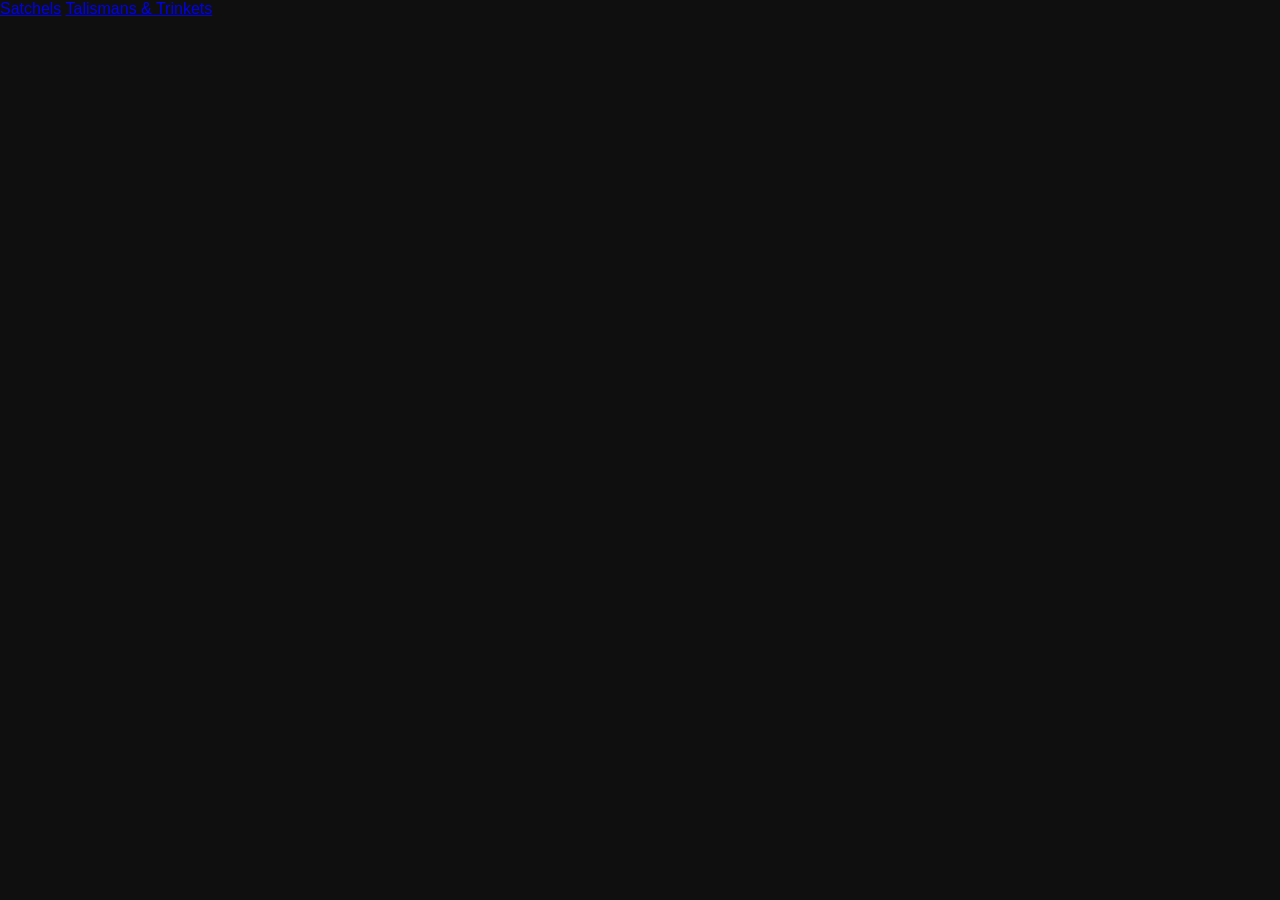
==== trinket.html @ edcf269c "RDR2 Stachels" ====
<!DOCTYPE html>
<html lang="en">
<head>
    <link rel="stylesheet" href="css/style.css">
    <meta charset="UTF-8">
    <meta name="viewport" content="width=device-width, initial-scale=1.0">
    <title>Talismans & Trinkets</title>
</head>
<body>
    
    <nav>
        <a href="index.html">Satchels</a>
        <a href="trinket.html">Talismans & Trinkets</a>
    </nav>

</body>
</html>
---- css/style.css ----
body{
background:#0f0f0f;
color:white;
font-family:Arial;
margin:0;
}

header{
background:#1b1b1b;
padding:20px;
text-align:center;
}

main{
max-width:900px;
margin:auto;
}

.satchel{
background:#1c1c1c;
padding:20px;
margin:20px;
border-radius:10px;
transition:0.3s;
}

.satchel:hover{
transform:scale(1.02);
box-shadow:0 0 20px rgba(0,0,0,0.7);
}

label{
display:flex;
align-items:center;
gap:10px;
margin:8px 0;
}

input[type="checkbox"]{

appearance:none;

width:32px;
height:32px;

border-radius:8px;

border:2px solid rgba(255,255,255,0.25);

cursor:pointer;

background-size:20px;
background-position:center;
background-repeat:no-repeat;

background-size:300% 300%;

animation:gradientMove 5s linear infinite;

position:relative;

transition:0.25s;

}

@keyframes gradientMove{

0%{background-position:0% 50%;}
50%{background-position:100% 50%;}
100%{background-position:0% 50%;}

}

input:checked{

transform:scale(1.15);

box-shadow:

0 0 8px rgba(255,150,0,0.9),
0 0 20px rgba(255,120,0,0.7),
0 0 35px rgba(255,80,0,0.5);

}

input:checked::after{

content:"✔";

color:white;

position:absolute;

top:3px;
left:7px;

}

.legend input:disabled{
opacity:0.3;
cursor:not-allowed;
filter:grayscale(1);
}


/* ICON + GRADIENTS */

.tonic input{
background-image:
linear-gradient(45deg,#0D3B66,#3DA5D9,#A8E6FF),
url("../assets/icons/tonic.png");
}

.provisions input{
background-image:
linear-gradient(45deg,#7A4A2A,#C68642,#E6C79C),
url("../assets/icons/provisions.png");
}

.materials input{
background-image:
linear-gradient(45deg,#3E2723,#795548,#BCAAA4),
url("../assets/icons/materials.png");
}

.ingredients input{
background-image:
linear-gradient(45deg,#1B5E20,#43A047,#A5D6A7),
url("../assets/icons/ingredients.png");
}

.valuables input{
background-image:
linear-gradient(45deg,#B8860B,#FFD700,#FFF2A8),
url("../assets/icons/valuables.png");
}

.kit input{
background-image:
linear-gradient(45deg,#263238,#546E7A,#B0BEC5),
url("../assets/icons/kit.png");
}

.legend input{
background-image:
linear-gradient(45deg,#F5F5F5,#E0C068,#8A5A00),
url("../assets/icons/legend.png");
}


/* PROGRESS BAR */

.progressContainer{
margin-top:10px;
}

.progressBar{
height:10px;
background:#333;
border-radius:5px;
overflow:hidden;
}

#progressFill{
height:100%;
width:0%;
background-size:300% 300%;
animation:gradientMove 6s linear infinite;
transition:0.6s;
}

.progressEarly{
background:linear-gradient(90deg,#ff2d2d,#ff9900,#ff2d2d);
}

.progressMid{
background:linear-gradient(90deg,#ff8800,#ffd000,#00ff7f);
}

.progressDone{
background:linear-gradient(90deg,#00ff7f,#00cc66,#00ff7f);
}

button{
margin-top:10px;
padding:10px 20px;
border:none;
border-radius:6px;
background:linear-gradient(45deg,#ff0000,#ff8800);
color:white;
font-weight:bold;
cursor:pointer;
transition:0.2s;
}

button:hover{
transform:scale(1.05);
}

.satchel h2{

display:flex;
align-items:center;
gap:10px;

}

.tonic h2::before{

content:"";
width:28px;
height:28px;
background:url("../assets/icons/tonics.png");
background-size:contain;
background-repeat:no-repeat;

}

.provisions h2::before{

content:"";
width:28px;
height:28px;
background:url("../assets/icons/provisions.png");
background-size:contain;
background-repeat:no-repeat;

}

.materials h2::before{

content:"";
width:28px;
height:28px;
background:url("../assets/icons/materials.png");
background-size:contain;
background-repeat:no-repeat;

}

.ingredients h2::before{

content:"";
width:28px;
height:28px;
background:url("../assets/icons/ingredients.png");
background-size:contain;
background-repeat:no-repeat;

}

.valuables h2::before{

content:"";
width:28px;
height:28px;
background:url("../assets/icons/valuables.png");
background-size:contain;
background-repeat:no-repeat;

}

.kit h2::before{

content:"";
width:28px;
height:28px;
background:url("../assets/icons/kit.png");
background-size:contain;
background-repeat:no-repeat;

}

.legend h2::before{

content:"";
width:28px;
height:28px;
background:url("../assets/icons/legend.png");
background-size:contain;
background-repeat:no-repeat;

}
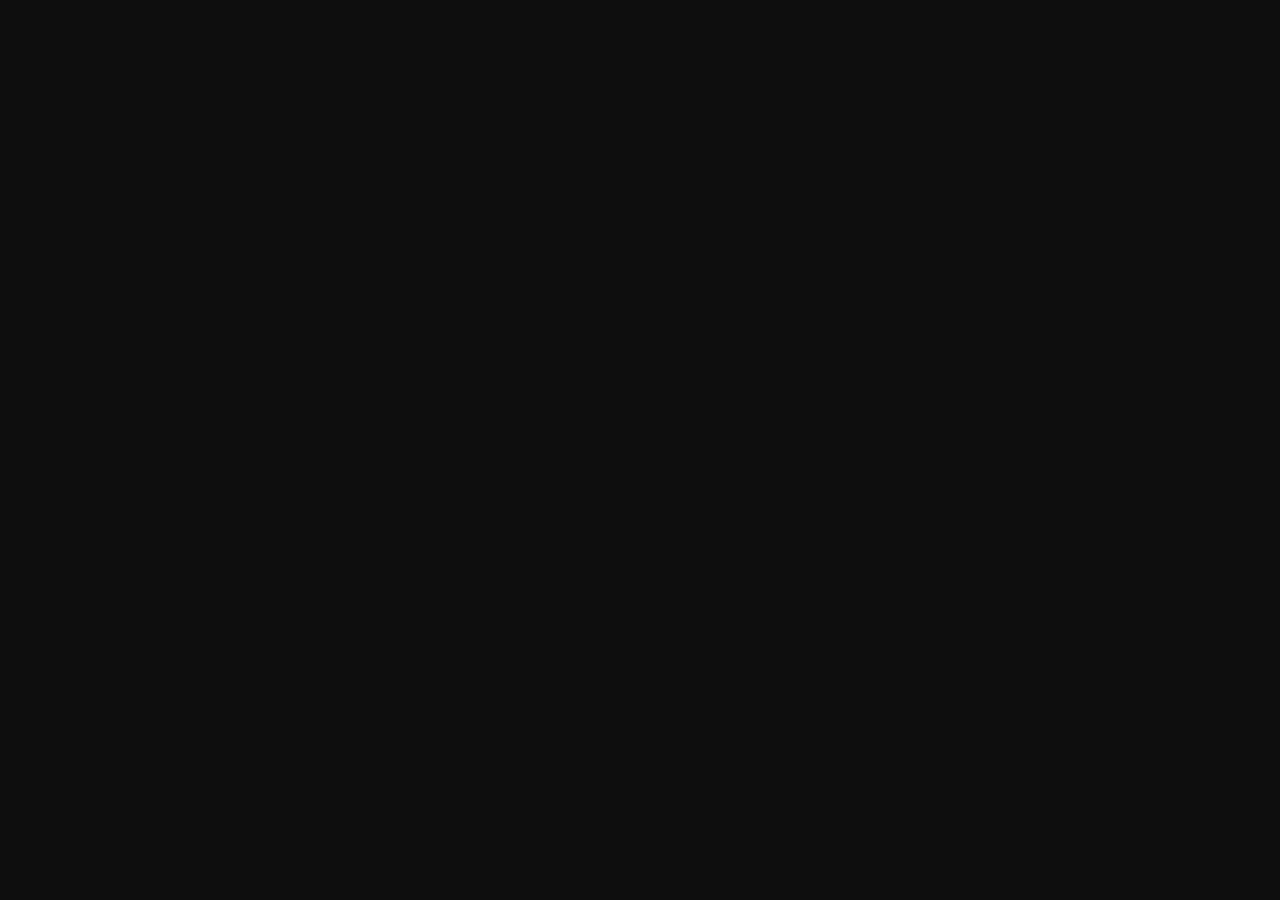
==== commit 57b9dfc5: "RDR2 Tracker" ====
--- a/trinket.html
+++ b/trinket.html
@@ -1,17 +1,17 @@
 <!DOCTYPE html>
 <html lang="en">
+
 <head>
     <link rel="stylesheet" href="css/style.css">
     <meta charset="UTF-8">
     <meta name="viewport" content="width=device-width, initial-scale=1.0">
     <title>Talismans & Trinkets</title>
 </head>
+
 <body>
-    
-    <nav>
-        <a href="index.html">Satchels</a>
-        <a href="trinket.html">Talismans & Trinkets</a>
-    </nav>
+
+    <script src="js/script.js"></script>
 
 </body>
+
 </html>
--- a/css/style.css
+++ b/css/style.css
@@ -1,3 +1,35 @@
+body {
+  margin: 0;
+  padding-top: 70px; /* espaço pra topbar */
+}
+
+.topbar {
+  display: flex;
+  justify-content: space-between;
+  align-items: center;
+  padding: 10px 20px;
+  background: linear-gradient(90deg, #8B0000, #FF4500); /* estilo RDR2 */
+  color: white;
+  position: fixed;
+  top: 0;
+  width: 100%;
+  z-index: 1000;
+}
+
+.topbar a {
+  color: white;
+  text-decoration: none;
+  font-weight: bold;
+}
+
+.nav-links a {
+  margin-left: 20px;
+}
+
+.nav-links a:hover {
+  text-decoration: underline;
+}
+
 body{
 background:#0f0f0f;
 color:white;
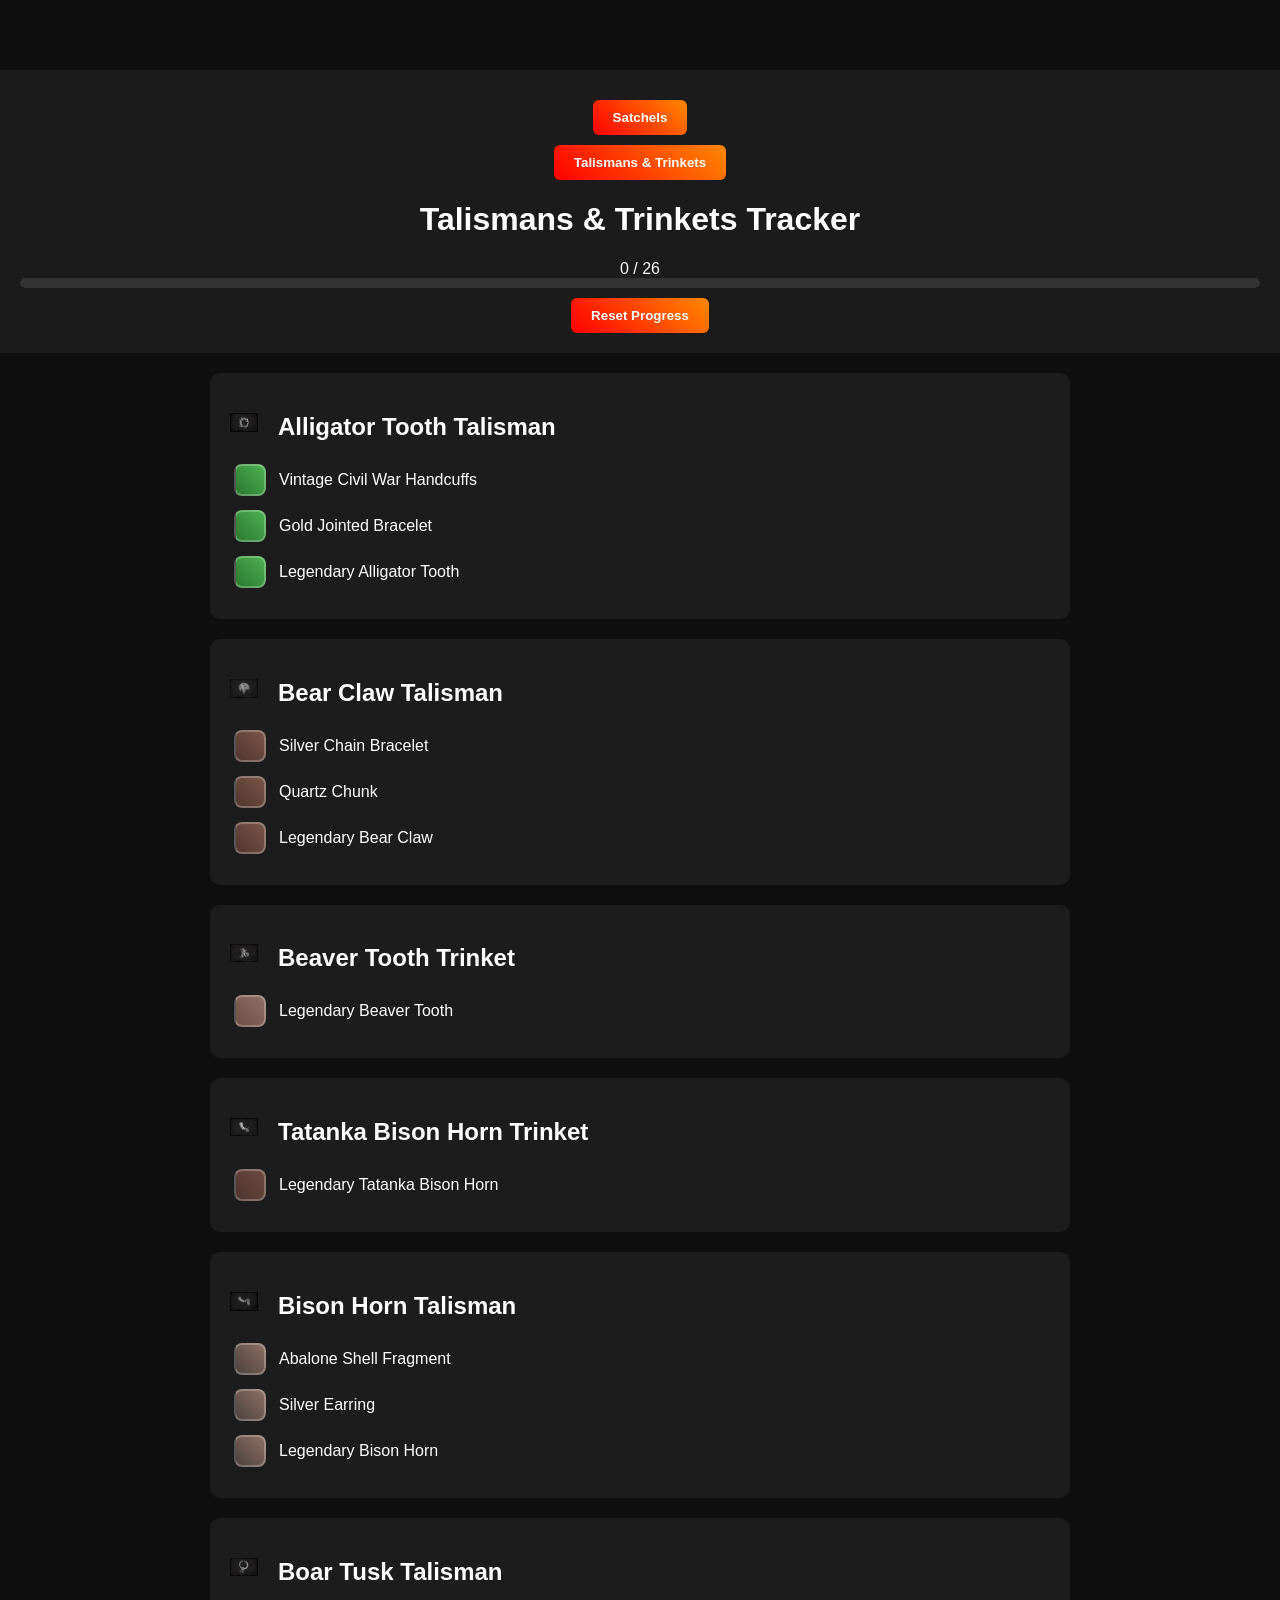
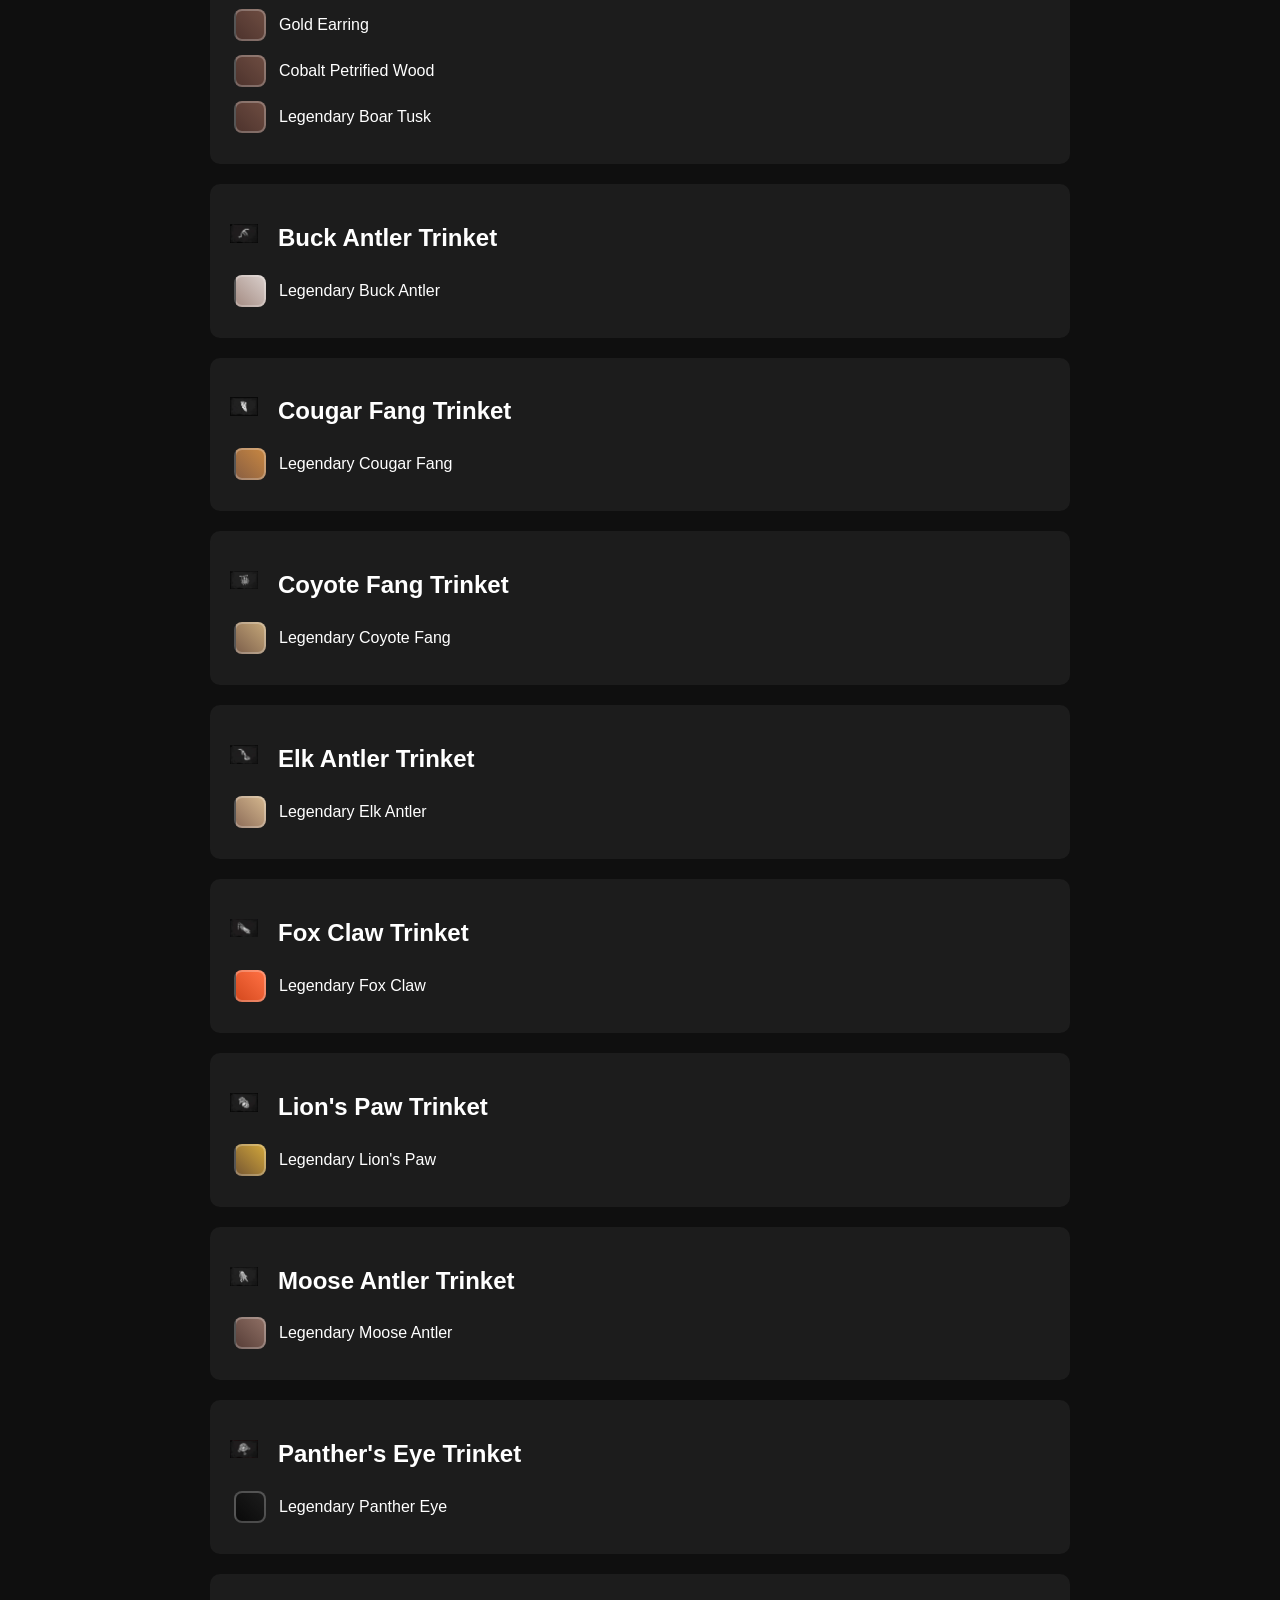
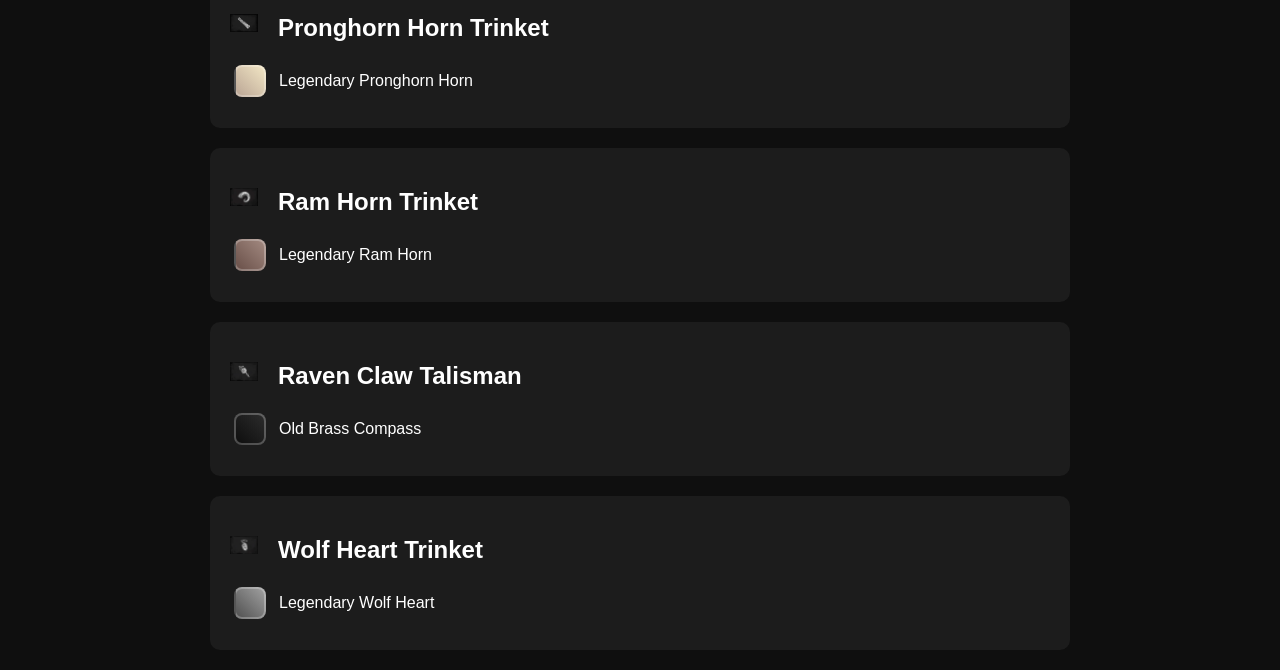
==== commit b05edc84: "RDR2 Tracker" ====
--- a/trinket.html
+++ b/trinket.html
@@ -2,15 +2,298 @@
 <html lang="en">
 
 <head>
-    <link rel="stylesheet" href="css/style.css">
+    <link rel="stylesheet" href="css/style.css?v=1">
     <meta charset="UTF-8">
     <meta name="viewport" content="width=device-width, initial-scale=1.0">
     <title>Talismans & Trinkets</title>
 </head>
 
-<body>
-
-    <script src="js/script.js"></script>
+<body data-page="trinket">
+
+    <header>
+
+        <div class="nav-buttons">
+
+            <form action="./index.html">
+                <button type="submit">Satchels</button>
+            </form>
+
+            <form action="./trinket.html">
+                <button type="submit">Talismans & Trinkets</button>
+            </form>
+
+        </div>
+
+        <h1>Talismans & Trinkets Tracker</h1>
+
+        <div class="progressContainer">
+
+            <div id="progressText"></div>
+
+            <div class="progressBar">
+                <div id="progressFill" class="progressEarly"></div>
+            </div>
+
+        </div>
+
+        <button id="resetProgress">Reset Progress</button>
+
+    </header>
+
+    <main>
+
+        <div class="satchel alligator">
+
+            <h2>Alligator Tooth Talisman</h2>
+
+            <label>
+                <input type="checkbox" data-id="trinket_handcuffs">
+                <span>Vintage Civil War Handcuffs</span>
+            </label>
+
+            <label>
+                <input type="checkbox" data-id="trinket_bracelet">
+                <span>Gold Jointed Bracelet</span>
+            </label>
+
+            <label>
+                <input type="checkbox" data-id="trinket_alligator">
+                <span>Legendary Alligator Tooth</span>
+            </label>
+
+        </div>
+
+        <div class="satchel bear">
+
+            <h2>Bear Claw Talisman</h2>
+
+            <label>
+                <input type="checkbox" data-id="silver_chain_bracelet">
+                <span>Silver Chain Bracelet</span>
+            </label>
+
+            <label>
+                <input type="checkbox" data-id="quartz_chunk">
+                <span>Quartz Chunk</span>
+            </label>
+
+            <label>
+                <input type="checkbox" data-id="bear_claw">
+                <span>Legendary Bear Claw</span>
+            </label>
+
+        </div>
+
+        <div class="satchel beaver">
+
+            <h2>Beaver Tooth Trinket</h2>
+
+            <label>
+                <input type="checkbox" data-id="legendary_beaver_tooth">
+                <span>Legendary Beaver Tooth</span>
+            </label>
+
+        </div>
+
+        <div class="satchel bison">
+
+            <h2>Tatanka Bison Horn Trinket</h2>
+
+            <label>
+                <input type="checkbox" data-id="legendary_tatanka_bison_horn">
+                <span>Legendary Tatanka Bison Horn</span>
+            </label>
+
+        </div>
+
+        <div class="satchel bisonhorn">
+
+            <h2>Bison Horn Talisman</h2>
+
+            <label>
+                <input type="checkbox" data-id="abalone_shell_fragment">
+                <span>Abalone Shell Fragment</span>
+            </label>
+
+            <label>
+                <input type="checkbox" data-id="silver_earring">
+                <span>Silver Earring</span>
+            </label>
+
+            <label>
+                <input type="checkbox" data-id="legendary_bison_horn">
+                <span>Legendary Bison Horn</span>
+            </label>
+
+        </div>
+
+        <div class="satchel boar">
+
+            <h2>Boar Tusk Talisman</h2>
+
+            <label>
+                <input type="checkbox" data-id="gold_earring">
+                <span>Gold Earring</span>
+            </label>
+
+            <label>
+                <input type="checkbox" data-id="cobalt_petrified_wood">
+                <span>Cobalt Petrified Wood</span>
+            </label>
+
+            <label>
+                <input type="checkbox" data-id="legendary_boar_tusk">
+                <span>Legendary Boar Tusk</span>
+            </label>
+
+        </div>
+
+        <div class="satchel buck">
+
+            <h2>Buck Antler Trinket</h2>
+
+            <label>
+                <input type="checkbox" data-id="legendary_buck_antler">
+                <span>Legendary Buck Antler</span>
+            </label>
+
+        </div>
+
+        <div class="satchel cougar">
+
+            <h2>Cougar Fang Trinket</h2>
+
+            <label>
+                <input type="checkbox" data-id="legendary_cougar_fang">
+                <span>Legendary Cougar Fang</span>
+            </label>
+
+        </div>
+
+        <div class="satchel coyote">
+
+            <h2>Coyote Fang Trinket</h2>
+
+            <label>
+                <input type="checkbox" data-id="legendary_coyote_fang">
+                <span>Legendary Coyote Fang</span>
+            </label>
+
+        </div>
+
+        <div class="satchel elk">
+
+            <h2>Elk Antler Trinket</h2>
+
+            <label>
+                <input type="checkbox" data-id="legendary_elk_antler">
+                <span>Legendary Elk Antler</span>
+            </label>
+
+        </div>
+
+        <div class="satchel fox">
+
+            <h2>Fox Claw Trinket</h2>
+
+            <label>
+                <input type="checkbox" data-id="legendary_fox_claw">
+                <span>Legendary Fox Claw</span>
+            </label>
+
+        </div>
+
+        <div class="satchel lion">
+
+            <h2>Lion's Paw Trinket</h2>
+
+            <label>
+                <input type="checkbox" data-id="lion_paw">
+                <span>Legendary Lion's Paw</span>
+            </label>
+
+        </div>
+
+        <div class="satchel moose">
+
+            <h2>Moose Antler Trinket</h2>
+
+            <label>
+                <input type="checkbox" data-id="legendary_moose_antler">
+                <span>Legendary Moose Antler</span>
+            </label>
+
+        </div>
+
+        <div class="satchel panther">
+
+            <h2>Panther's Eye Trinket</h2>
+
+            <label>
+                <input type="checkbox" data-id="legendary_panther_eye">
+                <span>Legendary Panther Eye</span>
+            </label>
+
+        </div>
+
+        <div class="satchel pronghorn">
+
+            <h2>Pronghorn Horn Trinket</h2>
+
+            <label>
+                <input type="checkbox" data-id="legendary_pronghorn_horn">
+                <span>Legendary Pronghorn Horn</span>
+            </label>
+
+        </div>
+
+        <div class="satchel ram">
+
+            <h2>Ram Horn Trinket</h2>
+
+            <label>
+                <input type="checkbox" data-id="legendary_ram_horn">
+                <span>Legendary Ram Horn</span>
+            </label>
+
+        </div>
+
+        <div class="satchel raven">
+
+            <h2>Raven Claw Talisman</h2>
+
+            <label>
+                <input type="checkbox" data-id="old_brass_compass">
+                <span>Old Brass Compass</span>
+            </label>
+
+        </div>
+
+        <div class="satchel wolf">
+
+            <h2>Wolf Heart Trinket</h2>
+
+            <label>
+                <input type="checkbox" data-id="legendary_wolf_heart">
+                <span>Legendary Wolf Heart</span>
+            </label>
+
+        </div>
+
+    </main>
+
+
+    <script src="js/script_trinket.js"></script>
+
+    <script>
+        if ("serviceWorker" in navigator) {
+            window.addEventListener("load", () => {
+                navigator.serviceWorker.register("/sw.js")
+                    .then((reg) => console.log("Service Worker registrado:", reg))
+                    .catch((err) => console.log("Erro no Service Worker:", err));
+            });
+        }
+    </script>
 
 </body>
 
--- a/css/style.css
+++ b/css/style.css
@@ -37,6 +37,10 @@
 margin:0;
 }
 
+h1, h2{
+text-align:center;
+}
+
 header{
 background:#1b1b1b;
 padding:20px;
@@ -81,8 +85,9 @@
 
 cursor:pointer;
 
-background-size:20px;
-background-position:center;
+background-image: linear-gradient(45deg, #2c2c2c, #9e9e9e, #4fc3f7);
+
+background-position: 0% 50%;
 background-repeat:no-repeat;
 
 background-size:300% 300%;
@@ -137,46 +142,175 @@
 
 /* ICON + GRADIENTS */
 
+.wolf input{
+background-image:
+linear-gradient(45deg,#2c2c2c,#9e9e9e,#4fc3f7),
+url("../assets/icons/wolf.png");
+background-size: 300% 300%, 20px 20px;
+}
+
+.raven input{
+background-image:
+linear-gradient(45deg,#000000,#2b2b2b,#1a237e),
+url("../assets/icons/raven.png");
+background-size: 300% 300%, 20px 20px;
+}
+
+.ram input{
+background-image:
+linear-gradient(45deg,#4e342e,#a1887f,#90a4ae),
+url("../assets/icons/ram.png");
+background-size: 300% 300%, 20px 20px;
+}
+
+.pronghorn input{
+background-image:
+linear-gradient(45deg,#a1887f,#f0e4c3,#cddc39),
+url("../assets/icons/pronghorn.png");
+background-size: 300% 300%, 20px 20px;
+}
+
+.panther input{
+background-image:
+linear-gradient(45deg,#000000,#1c1c1c,#6a1b9a),
+url("../assets/icons/panther.png");
+background-size: 300% 300%, 20px 20px;
+}
+
+.moose input{
+background-image:
+linear-gradient(45deg,#3e2723,#8d6e63,#4fc3f7),
+url("../assets/icons/moose.png");
+background-size: 300% 300%, 20px 20px;
+}
+
+.lion input{
+background-image:
+linear-gradient(45deg,#4e342e,#cfa43b,#ffeb3b),
+url("../assets/icons/lion.png");
+background-size: 300% 300%, 20px 20px;
+}
+
+.fox input{
+background-image:
+linear-gradient(45deg,#bf360c,#ff7043,#ffe082),
+url("../assets/icons/fox.png");
+background-size: 300% 300%, 20px 20px;
+}
+
+.elk input{
+background-image:
+linear-gradient(45deg,#6d4c41,#d2b48c,#2e7d32),
+url("../assets/icons/elk.png");
+background-size: 300% 300%, 20px 20px;
+}
+
+.coyote input{
+background-image:
+linear-gradient(45deg,#5d4037,#c2a477,#a1887f),
+url("../assets/icons/coyote.png");
+background-size: 300% 300%, 20px 20px;
+}
+
+.cougar input{
+background-image:
+linear-gradient(45deg,#6d4c41,#c68642,#2e7d32),
+url("../assets/icons/cougar.png");
+background-size: 300% 300%, 20px 20px;
+}
+
+.buck input{
+background-image:
+linear-gradient(45deg,#8d6e63,#d7ccc8,#81c784),
+url("../assets/icons/buck.png");
+background-size: 300% 300%, 20px 20px;
+}
+
+.boar input{
+background-image:
+linear-gradient(45deg,#3e2723,#6d4c41,#8bc34a),
+url("../assets/icons/boar.png");
+background-size: 300% 300%, 20px 20px;
+}
+
+.bisonhorn input{
+background-image:
+linear-gradient(45deg,#2c2c2c,#8d6e63,#f5deb3),
+url("../assets/icons/bisonhorn.png");
+background-size: 300% 300%, 20px 20px;
+}
+
+.bison input{
+background-image:
+linear-gradient(45deg,#3e2723,#6d4c41,#d4a373),
+url("../assets/icons/bison.png");
+background-size: 300% 300%, 20px 20px;
+}
+
+.beaver input{
+background-image:
+linear-gradient(45deg,#5d4037,#8d6e63,#4db6ac),
+url("../assets/icons/beaver.png");
+background-size: 300% 300%, 20px 20px;
+}
+
+.bear input{
+background-image: linear-gradient(45deg,#3e2723,#795548,#c62828) !important;
+background-size: 300% 300% !important;
+}
+
+.alligator input{
+background-image: linear-gradient(45deg,#1b5e20,#4caf50,#8d6e63) !important;
+background-size: 300% 300% !important;
+}
+
 .tonic input{
 background-image:
 linear-gradient(45deg,#0D3B66,#3DA5D9,#A8E6FF),
 url("../assets/icons/tonic.png");
+background-size: 300% 300%, 20px 20px;
 }
 
 .provisions input{
 background-image:
 linear-gradient(45deg,#7A4A2A,#C68642,#E6C79C),
 url("../assets/icons/provisions.png");
+background-size: 300% 300%, 20px 20px;
 }
 
 .materials input{
 background-image:
 linear-gradient(45deg,#3E2723,#795548,#BCAAA4),
 url("../assets/icons/materials.png");
+background-size: 300% 300%, 20px 20px;
 }
 
 .ingredients input{
 background-image:
 linear-gradient(45deg,#1B5E20,#43A047,#A5D6A7),
 url("../assets/icons/ingredients.png");
+background-size: 300% 300%, 20px 20px;
 }
 
 .valuables input{
 background-image:
 linear-gradient(45deg,#B8860B,#FFD700,#FFF2A8),
 url("../assets/icons/valuables.png");
+background-size: 300% 300%, 20px 20px;
 }
 
 .kit input{
 background-image:
 linear-gradient(45deg,#263238,#546E7A,#B0BEC5),
 url("../assets/icons/kit.png");
+background-size: 300% 300%, 20px 20px;
 }
 
 .legend input{
 background-image:
 linear-gradient(45deg,#F5F5F5,#E0C068,#8A5A00),
 url("../assets/icons/legend.png");
+background-size: 300% 300%, 20px 20px;
 }
 
 
@@ -201,6 +335,14 @@
 transition:0.6s;
 }
 
+#trinketFill{
+height:100%;
+width:0%;
+background-size:300% 300%;
+animation:gradientMove 6s linear infinite;
+transition:0.6s;
+}
+
 .progressEarly{
 background:linear-gradient(90deg,#ff2d2d,#ff9900,#ff2d2d);
 }
@@ -210,6 +352,18 @@
 }
 
 .progressDone{
+background:linear-gradient(90deg,#00ff7f,#00cc66,#00ff7f);
+}
+
+.progressEarlyT{
+background:linear-gradient(90deg,#ff2d2d,#ff9900,#ff2d2d);
+}
+
+.progressMidT{
+background:linear-gradient(90deg,#ff8800,#ffd000,#00ff7f);
+}
+
+.progressDoneT{
 background:linear-gradient(90deg,#00ff7f,#00cc66,#00ff7f);
 }
 
@@ -312,4 +466,283 @@
 background-size:contain;
 background-repeat:no-repeat;
 
+}
+
+.alligator h2::before{
+
+content:"";
+width:28px;
+height:28px;
+background:url("../assets/icons/alligator.png");
+background-size:contain;
+background-repeat:no-repeat;
+display:inline-block;
+margin-right:10px;
+vertical-align:middle;
+
+}
+
+.bear h2::before{
+
+content:"";
+width:28px;
+height:28px;
+background:url("../assets/icons/bear.png");
+background-size:contain;
+background-repeat:no-repeat;
+display:inline-block;
+margin-right:10px;
+vertical-align:middle;
+
+}
+
+.beaver h2::before{
+
+content:"";
+width:28px;
+height:28px;
+background:url("../assets/icons/beaver.png");
+background-size:contain;
+background-repeat:no-repeat;
+display:inline-block;
+margin-right:10px;
+vertical-align:middle;
+
+}
+
+.bison h2::before{
+
+content:"";
+width:28px;
+height:28px;
+background:url("../assets/icons/bison.png");
+background-size:contain;
+background-repeat:no-repeat;
+display:inline-block;
+margin-right:10px;
+vertical-align:middle;
+
+}
+
+.bisonhorn h2::before{
+
+content:"";
+width:28px;
+height:28px;
+background:url("../assets/icons/bisonhorn.png");
+background-size:contain;
+background-repeat:no-repeat;
+display:inline-block;
+margin-right:10px;
+vertical-align:middle;
+
+}
+
+.boar h2::before{
+
+content:"";
+width:28px;
+height:28px;
+background:url("../assets/icons/boar.png");
+background-size:contain;
+background-repeat:no-repeat;
+display:inline-block;
+margin-right:10px;
+vertical-align:middle;
+
+}
+
+.buck h2::before{
+
+content:"";
+width:28px;
+height:28px;
+background:url("../assets/icons/buck.png");
+background-size:contain;
+background-repeat:no-repeat;
+display:inline-block;
+margin-right:10px;
+vertical-align:middle;
+
+}
+
+.cougar h2::before{
+
+content:"";
+width:28px;
+height:28px;
+background:url("../assets/icons/cougar.png");
+background-size:contain;
+background-repeat:no-repeat;
+display:inline-block;
+margin-right:10px;
+vertical-align:middle;
+
+}
+
+.coyote h2::before{
+
+content:"";
+width:28px;
+height:28px;
+background:url("../assets/icons/coyote.png");
+background-size:contain;
+background-repeat:no-repeat;
+display:inline-block;
+margin-right:10px;
+vertical-align:middle;
+
+}
+
+.elk h2::before{
+
+content:"";
+width:28px;
+height:28px;
+background:url("../assets/icons/elk.png");
+background-size:contain;
+background-repeat:no-repeat;
+display:inline-block;
+margin-right:10px;
+vertical-align:middle;
+
+}
+
+.fox h2::before{
+
+content:"";
+width:28px;
+height:28px;
+background:url("../assets/icons/fox.png");
+background-size:contain;
+background-repeat:no-repeat;
+display:inline-block;
+margin-right:10px;
+vertical-align:middle;
+
+}
+
+.lion h2::before{
+
+content:"";
+width:28px;
+height:28px;
+background:url("../assets/icons/lion.png");
+background-size:contain;
+background-repeat:no-repeat;
+display:inline-block;
+margin-right:10px;
+vertical-align:middle;
+
+}
+
+.moose h2::before{
+
+content:"";
+width:28px;
+height:28px;
+background:url("../assets/icons/moose.png");
+background-size:contain;
+background-repeat:no-repeat;
+display:inline-block;
+margin-right:10px;
+vertical-align:middle;
+
+}
+
+.panther h2::before{
+
+content:"";
+width:28px;
+height:28px;
+background:url("../assets/icons/panther.png");
+background-size:contain;
+background-repeat:no-repeat;
+display:inline-block;
+margin-right:10px;
+vertical-align:middle;
+
+}
+
+.pronghorn h2::before{
+
+content:"";
+width:28px;
+height:28px;
+background:url("../assets/icons/pronghorn.png");
+background-size:contain;
+background-repeat:no-repeat;
+display:inline-block;
+margin-right:10px;
+vertical-align:middle;
+
+}
+
+.ram h2::before{
+
+content:"";
+width:28px;
+height:28px;
+background:url("../assets/icons/ram.png");
+background-size:contain;
+background-repeat:no-repeat;
+display:inline-block;
+margin-right:10px;
+vertical-align:middle;
+
+}
+
+.raven h2::before{
+
+content:"";
+width:28px;
+height:28px;
+background:url("../assets/icons/raven.png");
+background-size:contain;
+background-repeat:no-repeat;
+display:inline-block;
+margin-right:10px;
+vertical-align:middle;
+
+}
+
+.wolf h2::before{
+
+content:"";
+width:28px;
+height:28px;
+background:url("../assets/icons/wolf.png");
+background-size:contain;
+background-repeat:no-repeat;
+display:inline-block;
+margin-right:10px;
+vertical-align:middle;
+
+}
+
+/* NAV ACIMA DO TÍTULO */
+.page-nav {
+  margin-bottom: 15px;
+}
+
+/* BOTÕES */
+.nav-btn {
+  display: inline-block;
+  margin-right: 10px;
+  padding: 8px 15px;
+  background: #8B0000; /* vermelho estilo RDR2 */
+  color: white;
+  text-decoration: none;
+  font-weight: bold;
+  border-radius: 5px;
+  transition: 0.2s;
+}
+
+.nav-btn:hover {
+  background: #FF4500;
+}
+
+.nav-btn.active {
+  background: #FFD700;
+  color: black;
 }
